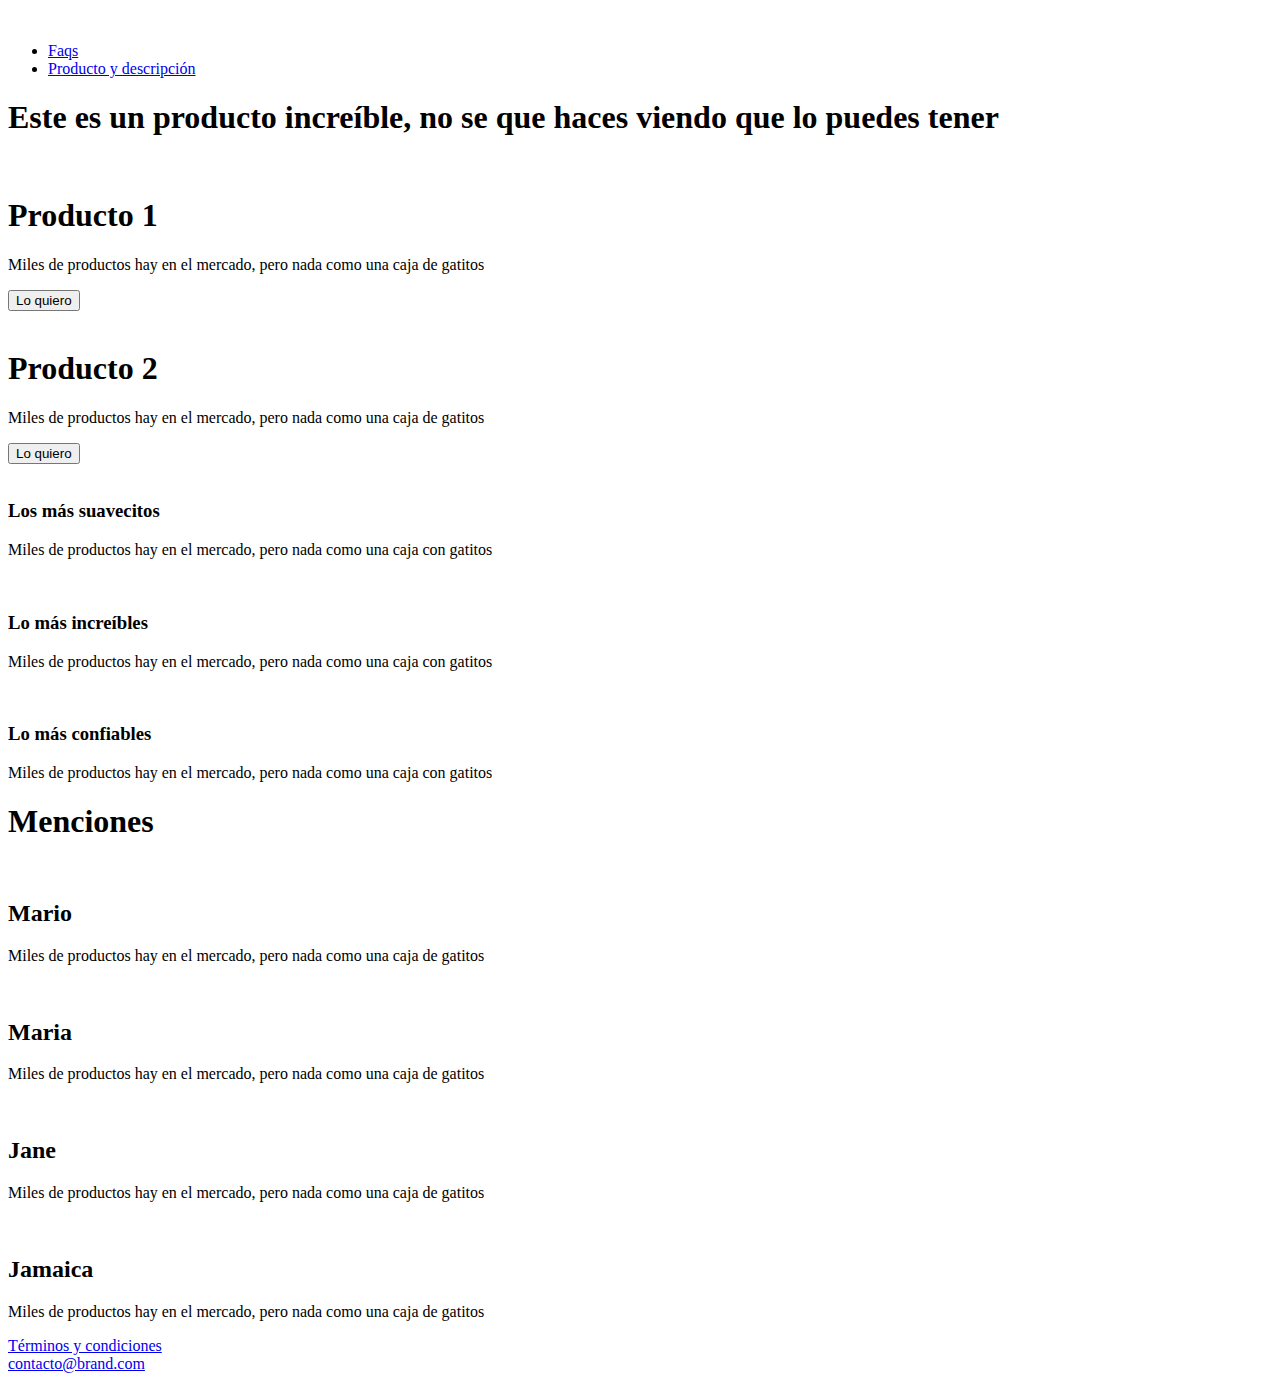
==== index.html @ 14da035a "Se corrige typo de palabras Productos en Index" ====
<!DOCTYPE html>
<html lang="es">
<head>
    <meta charset="UTF-8">
    <meta name="viewport" content="width=device-width, initial-scale=1.0">
    <meta http-equiv="X-UA-Compatible" content="ie=edge">
    <link rel=icon href="images/favicon.png" sizes="16x16" type="image/png">
    <link rel="stylesheet" href="css/grid.css">
    <link rel="stylesheet" href="css/animation.css">
    <link rel="stylesheet" href="css/normalize.css">
    <link rel="stylesheet" href="css/estilos.css">
    <link rel="stylesheet" href="css/mobile.css">
    <title>Brand</title>
</head>
<body>

    <!-- Aquí empieza el NavBar -->
    <nav class="fadeInDown">
        <a href="index.html">
            <div class="brand_image">
                <img src="images/logo.png" alt="">
            </div>
        </a>        
        <div class="nav_options">
            <ul>
                <li><a href="faqs.html">Faqs</a></li>
                <li><a href="producto.html">Producto y descripción</a></li>
            </ul>
        </div>            
    </nav>
    <!-- Aquí acaba el NavBar -->

    <!-- Aquí inicia el Main Section -->
    <div class="main_section fadeIn">
        <h1>
            Este es un producto increíble, no se que haces viendo que lo puedes tener
        </h1>
    </div>
    <!-- Aquí acaba el Main Section -->
    
    <!-- Aquí inicia Products -->
    <div class="products ">
        <div class="product fadeInUp">
            <div class="content">
                <div class="img_content">
                    <img src="images/box1.png" alt="">
                </div>
                <h1>Producto 1</h1>
                <p>Miles de productos hay en el mercado, pero nada como una caja de gatitos</p>
                <a href="venta.html">
                    <button class="main_button">Lo quiero</button>
                </a>
            </div>
        </div>
        <div class="product fadeInUp">
            <div class="content">
                <div class="img_content">
                    <img src="images/box2.png" alt="">
                </div>
                <h1>Producto 2</h1>
                <p>Miles de productos hay en el mercado, pero nada como una caja de gatitos</p>
                <a href="venta.html">
                    <button class="main_button">Lo quiero</button>
                </a>
            </div>
        </div>
    </div>
    <!-- Aquí acaba Products -->

    <!-- Aquí inicia Features -->
    <div class="features">
        <div class="feature">
            <img src="images/b1.png" alt="">
            <h3>Los más suavecitos</h3>
            <p>Miles de productos hay en el mercado, pero nada como una caja con gatitos</p>
        </div>
        <div class="feature">
            <img src="images/b2.png" alt="">
            <h3>Lo más increíbles</h3>
            <p>Miles de productos hay en el mercado, pero nada como una caja con gatitos</p>
        </div>
        <div class="feature">
            <img src="images/b3.png" alt="">
            <h3>Lo más confiables</h3>
            <p>Miles de productos hay en el mercado, pero nada como una caja con gatitos</p>
        </div>
    </div>
    <!-- Aquí acaba Features -->

    <!-- Aquí inicia Testimonials -->
    <h1 class="menciones">Menciones</h1>
    <div class="testimonials">        
        <div class="testimonial">
            <div class="testimonial_content">
                <img src="images/p1.png" alt="">
                <div class="text">
                    <h2>Mario</h2>
                    <p>Miles de productos hay en el mercado, pero nada como una caja de gatitos</p>
                </div>
            </div>
        </div>
        <div class="testimonial">
            <div class="testimonial_content">
                <img src="images/p2.png" alt="">
                <div class="text">
                    <h2>Maria</h2>
                    <p>Miles de productos hay en el mercado, pero nada como una caja de gatitos</p>
                </div>
            </div>
        </div>
        <div class="testimonial">
            <div class="testimonial_content">
                <img src="images/p3.png" alt="">
                <div class="text">
                    <h2>Jane</h2>
                    <p>Miles de productos hay en el mercado, pero nada como una caja de gatitos</p>
                </div>
            </div>
        </div>
        <div class="testimonial">
            <div class="testimonial_content">
                <img src="images/p4.png" alt="">
                <div class="text">
                    <h2>Jamaica</h2>
                    <p>Miles de productos hay en el mercado, pero nada como una caja de gatitos</p>
                </div>
            </div>
        </div>
    </div>
    <!-- Aquí acaba Testimonials --> 

    <!-- Aquí inicia el footer -->
    <footer>
        <div class="contact">
            <a href="terminos.html">
                Términos y condiciones
            </a>
        </div>
        <div class="contact">
            <a href="mailto:contacto@brand.com">contacto@brand.com</a>
        </div>
    </footer>
    <!-- Aquí acaba el footer -->
    
    <script src="scripts/script.js"></script>
</body>
</html>
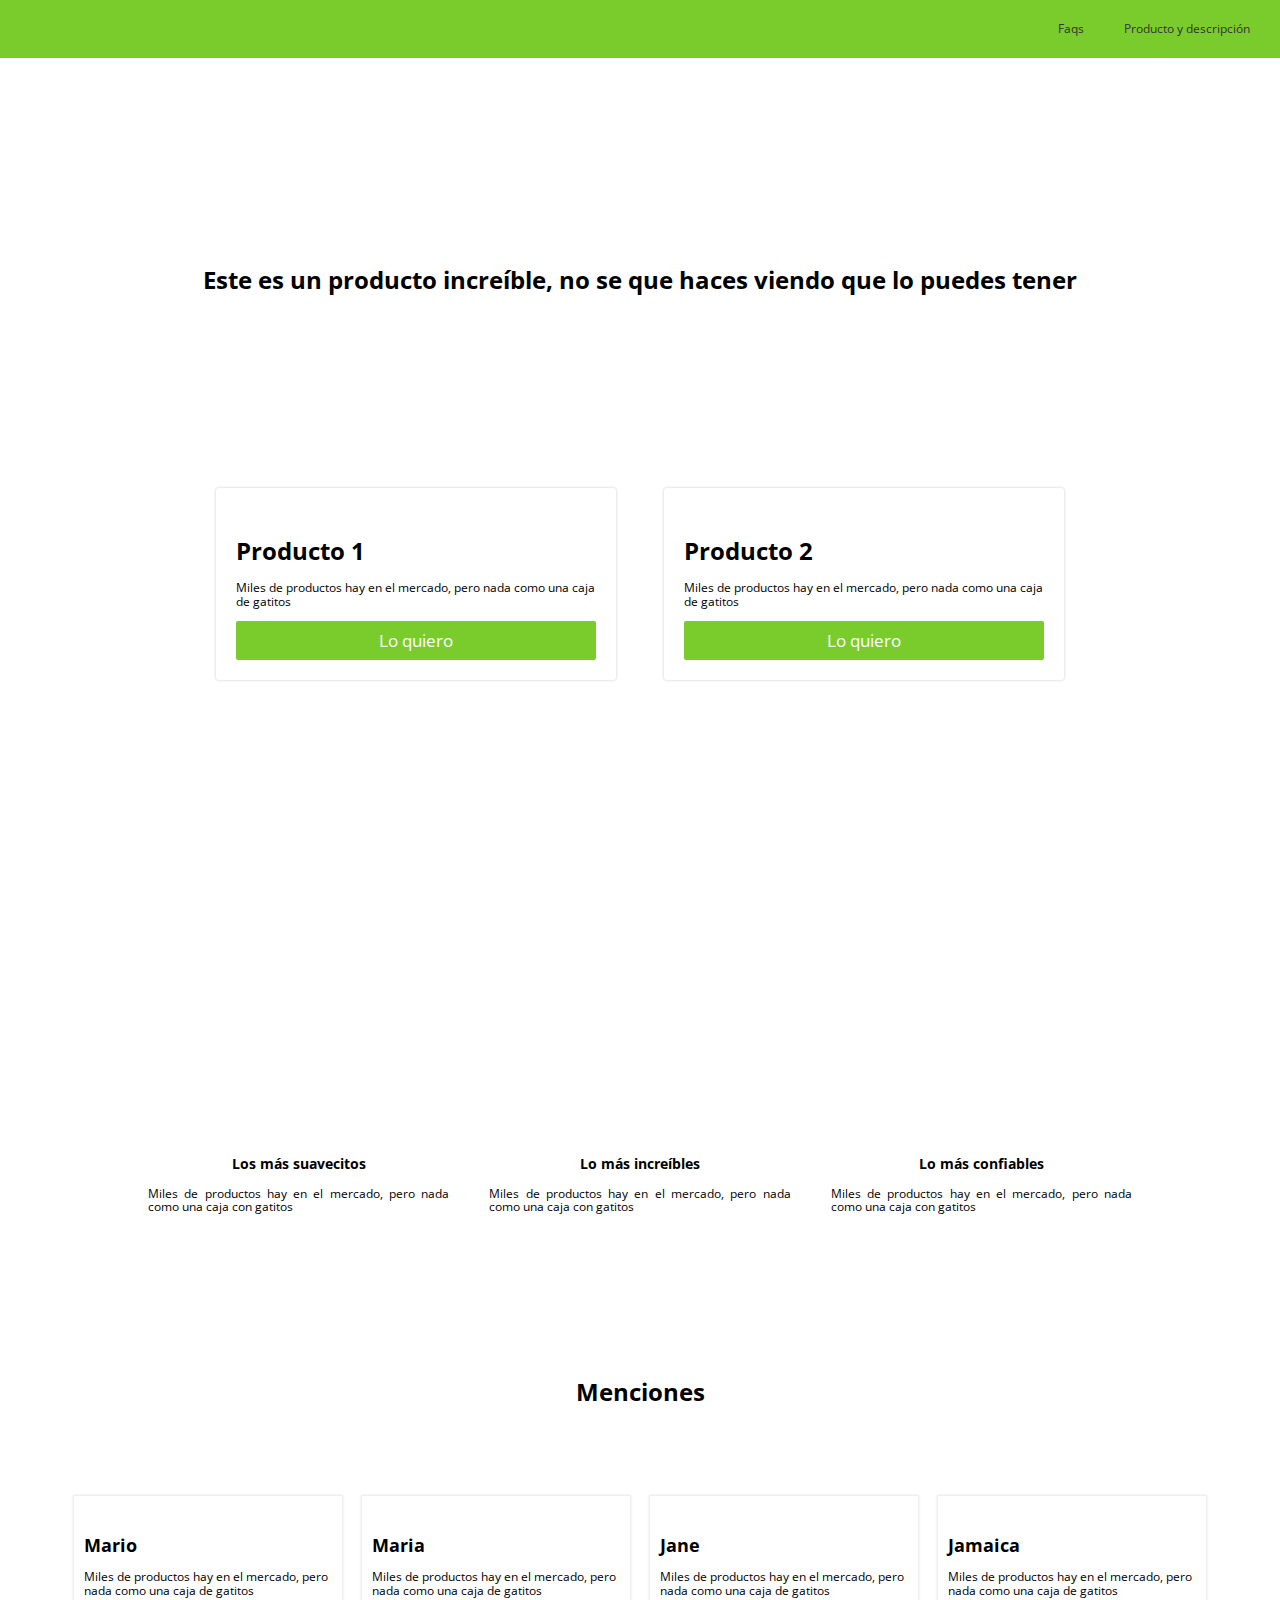
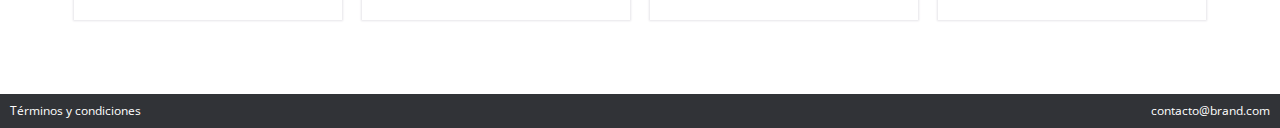
==== commit 8e9e1ad2: "Se ajustan alineaciones para mobile en venta.html" ====
--- a/index.html
+++ b/index.html
@@ -1,147 +1,147 @@
-<!DOCTYPE html>
-<html lang="es">
-<head>
-    <meta charset="UTF-8">
-    <meta name="viewport" content="width=device-width, initial-scale=1.0">
-    <meta http-equiv="X-UA-Compatible" content="ie=edge">
-    <link rel=icon href="images/favicon.png" sizes="16x16" type="image/png">
-    <link rel="stylesheet" href="css/grid.css">
-    <link rel="stylesheet" href="css/animation.css">
-    <link rel="stylesheet" href="css/normalize.css">
-    <link rel="stylesheet" href="css/estilos.css">
-    <link rel="stylesheet" href="css/mobile.css">
-    <title>Brand</title>
-</head>
-<body>
-
-    <!-- Aquí empieza el NavBar -->
-    <nav class="fadeInDown">
-        <a href="index.html">
-            <div class="brand_image">
-                <img src="images/logo.png" alt="">
-            </div>
-        </a>        
-        <div class="nav_options">
-            <ul>
-                <li><a href="faqs.html">Faqs</a></li>
-                <li><a href="producto.html">Producto y descripción</a></li>
-            </ul>
-        </div>            
-    </nav>
-    <!-- Aquí acaba el NavBar -->
-
-    <!-- Aquí inicia el Main Section -->
-    <div class="main_section fadeIn">
-        <h1>
-            Este es un producto increíble, no se que haces viendo que lo puedes tener
-        </h1>
-    </div>
-    <!-- Aquí acaba el Main Section -->
-    
-    <!-- Aquí inicia Products -->
-    <div class="products ">
-        <div class="product fadeInUp">
-            <div class="content">
-                <div class="img_content">
-                    <img src="images/box1.png" alt="">
-                </div>
-                <h1>Producto 1</h1>
-                <p>Miles de productos hay en el mercado, pero nada como una caja de gatitos</p>
-                <a href="venta.html">
-                    <button class="main_button">Lo quiero</button>
-                </a>
-            </div>
-        </div>
-        <div class="product fadeInUp">
-            <div class="content">
-                <div class="img_content">
-                    <img src="images/box2.png" alt="">
-                </div>
-                <h1>Producto 2</h1>
-                <p>Miles de productos hay en el mercado, pero nada como una caja de gatitos</p>
-                <a href="venta.html">
-                    <button class="main_button">Lo quiero</button>
-                </a>
-            </div>
-        </div>
-    </div>
-    <!-- Aquí acaba Products -->
-
-    <!-- Aquí inicia Features -->
-    <div class="features">
-        <div class="feature">
-            <img src="images/b1.png" alt="">
-            <h3>Los más suavecitos</h3>
-            <p>Miles de productos hay en el mercado, pero nada como una caja con gatitos</p>
-        </div>
-        <div class="feature">
-            <img src="images/b2.png" alt="">
-            <h3>Lo más increíbles</h3>
-            <p>Miles de productos hay en el mercado, pero nada como una caja con gatitos</p>
-        </div>
-        <div class="feature">
-            <img src="images/b3.png" alt="">
-            <h3>Lo más confiables</h3>
-            <p>Miles de productos hay en el mercado, pero nada como una caja con gatitos</p>
-        </div>
-    </div>
-    <!-- Aquí acaba Features -->
-
-    <!-- Aquí inicia Testimonials -->
-    <h1 class="menciones">Menciones</h1>
-    <div class="testimonials">        
-        <div class="testimonial">
-            <div class="testimonial_content">
-                <img src="images/p1.png" alt="">
-                <div class="text">
-                    <h2>Mario</h2>
-                    <p>Miles de productos hay en el mercado, pero nada como una caja de gatitos</p>
-                </div>
-            </div>
-        </div>
-        <div class="testimonial">
-            <div class="testimonial_content">
-                <img src="images/p2.png" alt="">
-                <div class="text">
-                    <h2>Maria</h2>
-                    <p>Miles de productos hay en el mercado, pero nada como una caja de gatitos</p>
-                </div>
-            </div>
-        </div>
-        <div class="testimonial">
-            <div class="testimonial_content">
-                <img src="images/p3.png" alt="">
-                <div class="text">
-                    <h2>Jane</h2>
-                    <p>Miles de productos hay en el mercado, pero nada como una caja de gatitos</p>
-                </div>
-            </div>
-        </div>
-        <div class="testimonial">
-            <div class="testimonial_content">
-                <img src="images/p4.png" alt="">
-                <div class="text">
-                    <h2>Jamaica</h2>
-                    <p>Miles de productos hay en el mercado, pero nada como una caja de gatitos</p>
-                </div>
-            </div>
-        </div>
-    </div>
-    <!-- Aquí acaba Testimonials --> 
-
-    <!-- Aquí inicia el footer -->
-    <footer>
-        <div class="contact">
-            <a href="terminos.html">
-                Términos y condiciones
-            </a>
-        </div>
-        <div class="contact">
-            <a href="mailto:contacto@brand.com">contacto@brand.com</a>
-        </div>
-    </footer>
-    <!-- Aquí acaba el footer -->
-    
-    <script src="scripts/script.js"></script>
-</body>
+<!DOCTYPE html>
+<html lang="es">
+<head>
+    <meta charset="UTF-8">
+    <meta name="viewport" content="width=device-width, initial-scale=1.0">
+    <meta http-equiv="X-UA-Compatible" content="ie=edge">
+    <link rel=icon href="images/favicon.png" sizes="16x16" type="image/png">
+    <link rel="stylesheet" href="css/grid.css">
+    <link rel="stylesheet" href="css/animation.css">
+    <link rel="stylesheet" href="css/normalize.css">
+    <link rel="stylesheet" href="css/estilos.css">
+    <link rel="stylesheet" href="css/mobile.css">
+    <title>Brand</title>
+</head>
+<body>
+
+    <!-- Aquí empieza el NavBar -->
+    <nav class="fadeInDown">
+        <a href="index.html">
+            <div class="brand_image">
+                <img src="images/logo.png" alt="">
+            </div>
+        </a>        
+        <div class="nav_options">
+            <ul>
+                <li><a href="faqs.html">Faqs</a></li>
+                <li><a href="producto.html">Producto y descripción</a></li>
+            </ul>
+        </div>            
+    </nav>
+    <!-- Aquí acaba el NavBar -->
+
+    <!-- Aquí inicia el Main Section -->
+    <div class="main_section fadeIn">
+        <h1>
+            Este es un producto increíble, no se que haces viendo que lo puedes tener
+        </h1>
+    </div>
+    <!-- Aquí acaba el Main Section -->
+    
+    <!-- Aquí inicia Products -->
+    <div class="products ">
+        <div class="product fadeInUp">
+            <div class="content">
+                <div class="img_content">
+                    <img src="images/box1.png" alt="">
+                </div>
+                <h1>Producto 1</h1>
+                <p>Miles de productos hay en el mercado, pero nada como una caja de gatitos</p>
+                <a href="venta.html">
+                    <button class="main_button">Lo quiero</button>
+                </a>
+            </div>
+        </div>
+        <div class="product fadeInUp">
+            <div class="content">
+                <div class="img_content">
+                    <img src="images/box2.png" alt="">
+                </div>
+                <h1>Producto 2</h1>
+                <p>Miles de productos hay en el mercado, pero nada como una caja de gatitos</p>
+                <a href="venta.html">
+                    <button class="main_button">Lo quiero</button>
+                </a>
+            </div>
+        </div>
+    </div>
+    <!-- Aquí acaba Products -->
+
+    <!-- Aquí inicia Features -->
+    <div class="features">
+        <div class="feature">
+            <img src="images/b1.png" alt="">
+            <h3>Los más suavecitos</h3>
+            <p>Miles de productos hay en el mercado, pero nada como una caja con gatitos</p>
+        </div>
+        <div class="feature">
+            <img src="images/b2.png" alt="">
+            <h3>Lo más increíbles</h3>
+            <p>Miles de productos hay en el mercado, pero nada como una caja con gatitos</p>
+        </div>
+        <div class="feature">
+            <img src="images/b3.png" alt="">
+            <h3>Lo más confiables</h3>
+            <p>Miles de productos hay en el mercado, pero nada como una caja con gatitos</p>
+        </div>
+    </div>
+    <!-- Aquí acaba Features -->
+
+    <!-- Aquí inicia Testimonials -->
+    <h1 class="menciones">Menciones</h1>
+    <div class="testimonials">        
+        <div class="testimonial">
+            <div class="testimonial_content">
+                <img src="images/p1.png" alt="">
+                <div class="text">
+                    <h2>Mario</h2>
+                    <p>Miles de productos hay en el mercado, pero nada como una caja de gatitos</p>
+                </div>
+            </div>
+        </div>
+        <div class="testimonial">
+            <div class="testimonial_content">
+                <img src="images/p2.png" alt="">
+                <div class="text">
+                    <h2>Maria</h2>
+                    <p>Miles de productos hay en el mercado, pero nada como una caja de gatitos</p>
+                </div>
+            </div>
+        </div>
+        <div class="testimonial">
+            <div class="testimonial_content">
+                <img src="images/p3.png" alt="">
+                <div class="text">
+                    <h2>Jane</h2>
+                    <p>Miles de productos hay en el mercado, pero nada como una caja de gatitos</p>
+                </div>
+            </div>
+        </div>
+        <div class="testimonial">
+            <div class="testimonial_content">
+                <img src="images/p4.png" alt="">
+                <div class="text">
+                    <h2>Jamaica</h2>
+                    <p>Miles de productos hay en el mercado, pero nada como una caja de gatitos</p>
+                </div>
+            </div>
+        </div>
+    </div>
+    <!-- Aquí acaba Testimonials --> 
+
+    <!-- Aquí inicia el footer -->
+    <footer>
+        <div class="contact">
+            <a href="terminos.html">
+                Términos y condiciones
+            </a>
+        </div>
+        <div class="contact">
+            <a href="mailto:contacto@brand.com">contacto@brand.com</a>
+        </div>
+    </footer>
+    <!-- Aquí acaba el footer -->
+    
+    <script src="scripts/script.js"></script>
+</body>
 </html>--- a/css/grid.css
+++ b/css/grid.css
@@ -0,0 +1,72 @@
+.container{
+    max-width: 900px;
+    margin:auto;
+}
+
+.row{
+    display: flex;
+    margin-bottom: 80px;
+}
+
+.col-1{
+    width: 8.3333333333%;
+}
+
+.col-2{
+    width: 16.6666666666%;
+}
+
+.col-3{
+    width: 24.9999999999%;
+}
+
+.col-4{
+    width: 33.3333333332%;
+}
+
+.col-5{
+    width: ‭41.6666666665%;
+}
+
+.-col-6{
+    width: 50%;
+}
+
+.col-7{
+    width: ‭58.3333333333%;
+}
+
+.col-8 {
+    width: 66.6666666667%;
+}
+
+.col-9 {
+    width: 75%;
+}
+
+.col-10 {
+    width: 83.3333333333%;
+}
+
+.col-11 {
+    width: 91.6666666667;
+}
+
+.col-12 {
+    width: 100%;
+}
+
+.col-1, .col-2, .col-3, .col-4, .col-5, .col-6, .col-7, .col-7, .col-8, .col-9, .col-10, .col-11, .col-12{
+    padding: 10px;
+}
+
+@media (max-width: 900px){
+    .row{
+        display: inherit;
+    }
+    .col-1, .col-2, .col-3, .col-4, .col-5, .col-6, .col-7, .col-7, .col-8, .col-9, .col-10, .col-11, .col-12{
+        width: 100%;
+    }
+}
+
+/*Container > row > column */--- a/css/animation.css
+++ b/css/animation.css
@@ -0,0 +1,61 @@
+.fadeIn{
+    -webkit-animation-duration: 4s;
+    animation-duration: 4s;
+    -webkit-animation-fill-mode: both;
+    animation-fill-mode: both;
+    -webkit-animation-name: fadeIn;
+    animation-name: fadeIn;
+}
+
+@keyframes fadeIn{
+    from{
+        opacity: 0;
+    }
+    to{
+        opacity: 1;
+    }
+}
+
+.fadeInDown{
+    -webkit-animation-duration: 1s;
+    animation-duration: 1s;
+    -webkit-animation-fill-mode: both;
+    animation-fill-mode: both;
+    -webkit-animation-name: fadeInDown;
+    animation-name: fadeInDown;
+}
+
+@keyframes fadeInDown{
+    from{
+        opacity: 0;
+        -webkit-transform: translate3d(0,-100%,0);
+        transform: translate3d(0,-100%,0);
+        }
+    to{
+        opacity: 1;
+        -webkit-transform: translate3d(0,0,0);
+        transform: translate3d(0,0,0);
+    }
+}
+
+.fadeInUp{
+    -webkit-animation-duration: 1s;
+    animation-duration: 1s;
+    -webkit-animation-fill-mode: both;
+    animation-fill-mode: both;
+    -webkit-animation-name: fadeInUp;
+    animation-name: fadeInUp;
+}
+
+@keyframes fadeInUp{
+    from{
+        opacity: 0;
+        -webkit-transform: translate3d(0,100%,0);
+        transform: translate3d(0,100%,0);
+        }
+    to{
+        opacity: 1;
+        -webkit-transform: translate3d(0,0,0);
+        transform: translate3d(0,0,0);
+    }
+}--- a/css/estilos.css
+++ b/css/estilos.css
@@ -0,0 +1,237 @@
+
+@import url('https://fonts.googleapis.com/css?family=Open+Sans:400,700&display=swap'); 
+/* Variables */
+:root{
+--green-color:#7ACC2D;
+--white-color:white;
+--black-color:#313337; 
+/* Tipografía */
+--normal:12px;
+/* Espaciado */
+--space:10px;
+/* Box Shadow */
+--box:0px 0 2px 1px #e6e5e9;
+
+}
+
+html,body{
+    padding:0px;
+    margin:0px;
+    font-size: var(--normal);
+    font-family: 'Open Sans', sans-serif;
+}
+
+p{
+    font-size: var(--normal);
+}
+
+label{
+    font-size: var(--normal);
+}
+
+nav{
+    display: flex;
+    background-color: var(--green-color);
+    padding: var(--space);
+    color: var(--white-color);
+    justify-content: space-between;
+    align-items: center;
+}
+
+nav ul{
+    display: flex;
+}
+
+nav li{
+    padding-left:20px;
+    padding-right: 20px;
+    list-style: none;
+}
+
+nav li a{
+    color: var(--black-color);
+    text-decoration: none;
+}
+
+nav li a:hover{
+    color: var(--white-color);;
+}
+
+/*----------------- main section */
+
+.main_section{
+    padding:15%;
+    text-align: center;
+}
+
+/*----------------- products */
+
+.products{
+    background-image: url("../images/curve.png");
+    height: 95px;
+    background-size: cover;
+    background-position: center top;
+    background-repeat: no-repeat;
+    padding:15%;
+    display: flex;
+}
+
+.product{
+    padding:2em;
+    margin-top:-230px;
+}
+
+.content{
+    background-color: var(--white-color);
+    padding: 20px;
+    border-radius: 3px;
+    box-shadow: var(--box);
+}
+
+.img_content{
+    text-align: center;
+}
+
+.main_button{
+    background-color: var(--green-color);
+    width: 100%;
+    padding: var(--space);
+    font-size: 17px;
+    color: var(--white-color);
+    border:0;
+    cursor: pointer;
+    border-radius: 2px;
+}
+
+.main_button:hover{
+    background-color: #5E9E22;  
+}
+
+.headline_left{
+    text-align: left;
+    padding-left: 80px;
+    padding-bottom: 40px;
+    padding-top: 80px;
+}
+
+.faq{
+    text-align: left;
+    padding-left: 80px;
+    padding-bottom: 15px;
+}
+
+/*----------------- features */
+
+.features{
+    display:flex;
+    padding: 10%;
+}
+
+.feature{
+    padding: 20px;
+    text-align: center;
+}
+
+.feature img{
+    text-align: center;
+    max-height:100px;
+}
+
+.feature h3{
+    text-align: center;
+}
+
+.feature p{
+    text-align: justify;
+    margin:0;
+}
+
+/*----------------- testimonials */
+
+.menciones{
+    text-align: center;
+}
+
+.testimonials{
+    display: flex;
+    padding: 5%;
+    justify-content: center;
+}
+
+.testimonial img{
+    width: 100%;
+}
+
+.testimonial{
+    padding: var(--space);
+}
+
+.testimonial_content{
+    box-shadow: var(--box);
+}
+
+.testimonial .text{
+    padding: var(--space);
+}
+
+
+/* Estilos para página products */
+
+
+.col-4-img img{
+    max-width: 230px;
+    max-height: 230px;    
+    text-align: center;
+}
+
+.col-8 h3{
+    margin-top:81px;
+}
+
+/* Estilos para página Ventas */
+
+.modulo_pago{
+    background-color: var(--white-color);
+    box-shadow: var(--box);
+    padding: var(--space);
+}
+
+.modulo_pago_images{
+    max-width: 150px;
+    text-align: center;
+    width:100%;
+    margin: auto;
+}
+
+.data{
+    margin-bottom: var(--space);
+    width:95%;
+    height: 35px;
+    border-radius: 2px;
+    border: 1px solid var(--black-color);
+    box-sizing: border-box;    
+}
+
+.modulo_pago .main_button{
+    margin-top: 10px;
+    width:95%;
+}
+
+/*----------------- footer */
+
+footer{
+    display: flex;
+    background-color: var(--black-color);
+    padding: var(--space);
+    color: var(--white-color);
+    justify-content: space-between;
+}
+
+.contact a{
+color: var(--white-color);
+text-decoration: none;
+}
+
+.contact a:hover{
+color: var(--green-color);
+}--- a/css/mobile.css
+++ b/css/mobile.css
@@ -0,0 +1,75 @@
+@media(max-width: 600px){
+    
+    .products{
+        display: inherit;
+        height: auto;
+    
+    }
+
+    .product{
+        margin-top: auto;
+    }
+
+    .brand_image{
+        padding-left: 20px;
+    }
+
+    .row{
+        margin-bottom: 19px;
+    }
+
+    .features, .testimonials, .testimonial{
+        display: inherit;
+
+    }
+
+    .testimonials, .testimonial{
+        justify-content: center;
+    }
+
+    .headline_left{
+        text-align: center;
+        padding: 20px;
+    }    
+
+    .col-4, .col-8{
+        text-align: center;
+        padding-inline: 15px;
+        width: 90%;
+    }
+
+    .col-4 img{
+        width: 180px;        
+    }
+
+    .col-8 p{
+        padding-inline-start: 10px;
+    }
+
+    .col-8 h3{
+        margin-top:20px;
+    }
+
+    #producto-2{
+        display: flex;
+        flex-direction: column;
+    }
+
+    #div-producto{
+        order: 2;
+    }
+
+    #div-gato{
+        order: 1;
+    }
+
+    #producto-3{
+        margin-top: 55px;
+    }
+
+    .faqs{
+        padding-right: 60px;
+    }
+
+    
+}